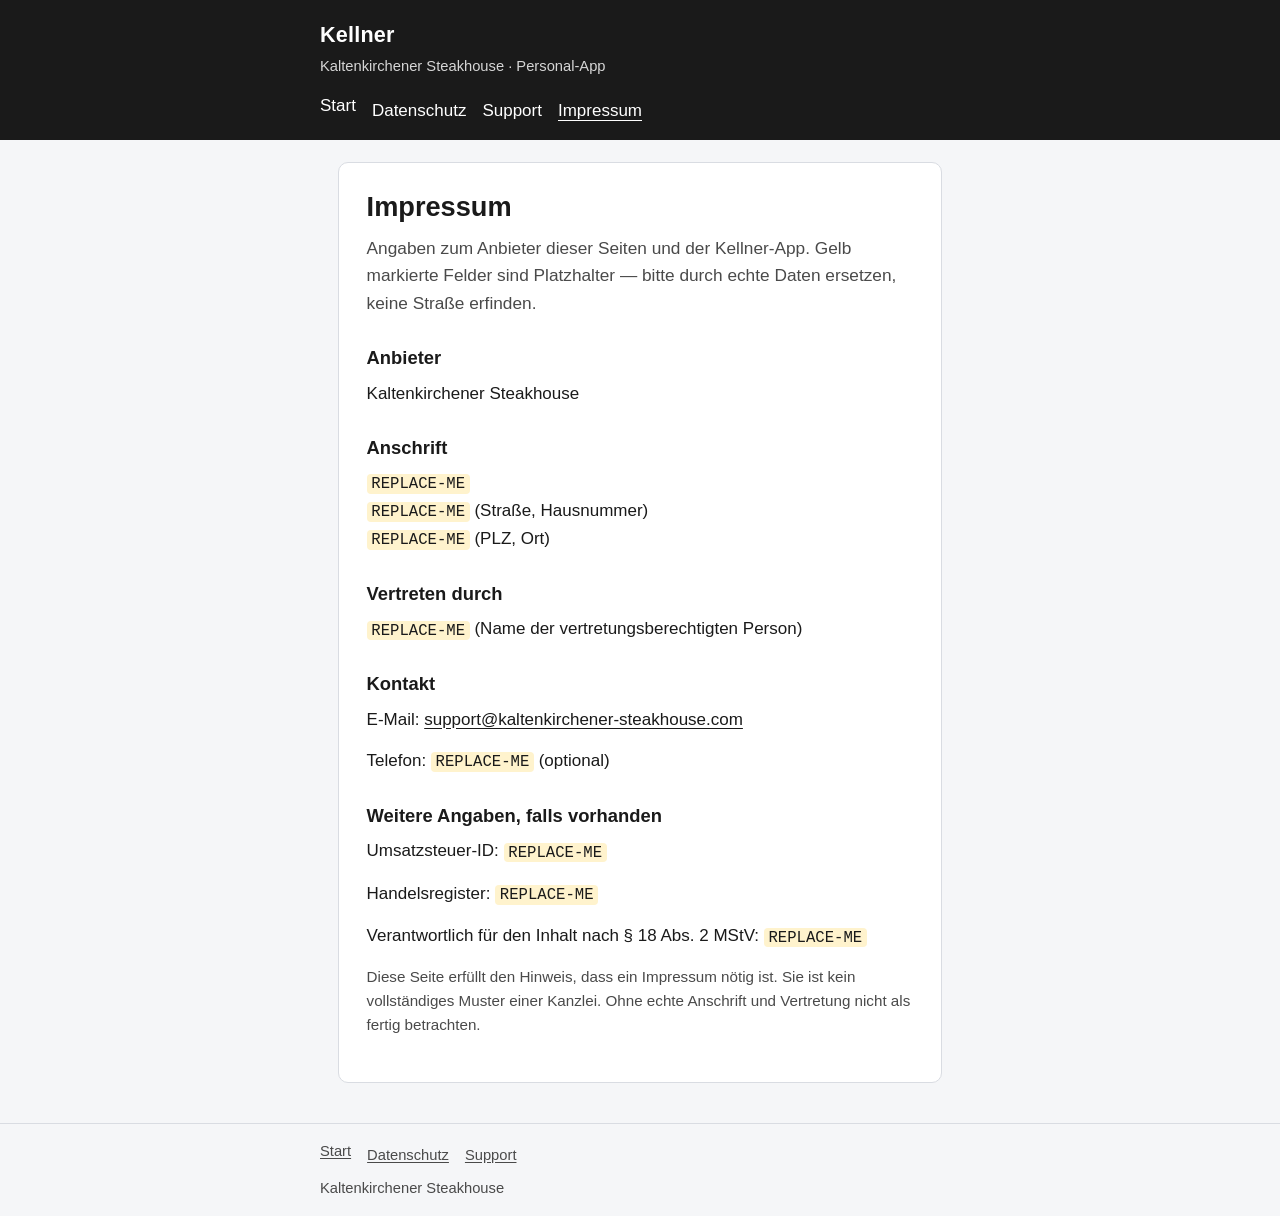
==== impressum.html @ 6cdeabcd "Add files via upload" ====
<!DOCTYPE html>
<html lang="de">
<head>
  <meta charset="utf-8">
  <meta name="viewport" content="width=device-width, initial-scale=1">
  <meta name="description" content="Impressum zur Kellner-App des Kaltenkirchener Steakhouses.">
  <title>Impressum — Kellner</title>
  <link rel="stylesheet" href="styles.css">
</head>
<body>
  <a class="skip" href="#inhalt">Zum Inhalt</a>
  <header class="site-header">
    <a class="brand" href="index.html">
      <span class="brand-name">Kellner</span>
      <span class="brand-sub">Kaltenkirchener Steakhouse · Personal-App</span>
    </a>
    <nav class="site-nav" aria-label="Hauptnavigation">
      <ul>
        <li><a href="index.html">Start</a></li>
        <li><a href="datenschutz.html">Datenschutz</a></li>
        <li><a href="support.html">Support</a></li>
        <li><a href="impressum.html" aria-current="page">Impressum</a></li>
      </ul>
    </nav>
  </header>

  <main id="inhalt" class="wrap">
    <article class="card">
      <h1>Impressum</h1>
      <p class="lede">Angaben zum Anbieter dieser Seiten und der Kellner-App. Gelb markierte Felder sind Platzhalter — bitte durch echte Daten ersetzen, keine Straße erfinden.</p>

      <h2>Anbieter</h2>
      <p>Kaltenkirchener Steakhouse</p>

      <h2>Anschrift</h2>
      <p>
        <span class="placeholder">REPLACE-ME</span><br>
        <span class="placeholder">REPLACE-ME</span> (Straße, Hausnummer)<br>
        <span class="placeholder">REPLACE-ME</span> (PLZ, Ort)
      </p>

      <h2>Vertreten durch</h2>
      <p><span class="placeholder">REPLACE-ME</span> (Name der vertretungsberechtigten Person)</p>

      <h2>Kontakt</h2>
      <p>E-Mail: <a href="mailto:support@kaltenkirchener-steakhouse.com">support@kaltenkirchener-steakhouse.com</a></p>
      <p>Telefon: <span class="placeholder">REPLACE-ME</span> (optional)</p>

      <h2>Weitere Angaben, falls vorhanden</h2>
      <p>Umsatzsteuer-ID: <span class="placeholder">REPLACE-ME</span></p>
      <p>Handelsregister: <span class="placeholder">REPLACE-ME</span></p>
      <p>Verantwortlich für den Inhalt nach § 18 Abs. 2 MStV: <span class="placeholder">REPLACE-ME</span></p>

      <p class="note">Diese Seite erfüllt den Hinweis, dass ein Impressum nötig ist. Sie ist kein vollständiges Muster einer Kanzlei. Ohne echte Anschrift und Vertretung nicht als fertig betrachten.</p>
    </article>
  </main>

  <footer class="site-footer">
    <nav aria-label="Fußzeile">
      <ul>
        <li><a href="index.html">Start</a></li>
        <li><a href="datenschutz.html">Datenschutz</a></li>
        <li><a href="support.html">Support</a></li>
      </ul>
    </nav>
    <p>Kaltenkirchener Steakhouse</p>
  </footer>
</body>
</html>
---- styles.css ----
:root {
  --ink: #1a1a1a;
  --muted: #4a4a4a;
  --line: #d9dce2;
  --bg: #f5f6f8;
  --paper: #ffffff;
  --focus: #2b6cb0;
}

*,
*::before,
*::after {
  box-sizing: border-box;
}

html {
  -webkit-text-size-adjust: 100%;
}

body {
  margin: 0;
  min-height: 100vh;
  display: flex;
  flex-direction: column;
  font-family: -apple-system, BlinkMacSystemFont, "Segoe UI", Roboto, Helvetica, Arial, sans-serif;
  font-size: 1.0625rem;
  line-height: 1.6;
  color: var(--ink);
  background: var(--bg);
}

a {
  color: var(--ink);
  text-underline-offset: 0.15em;
}

a:hover {
  text-decoration-thickness: 2px;
}

a:focus-visible,
.skip:focus-visible {
  outline: 3px solid var(--focus);
  outline-offset: 2px;
}

.skip {
  position: absolute;
  left: 0.75rem;
  top: -3rem;
  z-index: 10;
  padding: 0.4rem 0.7rem;
  background: var(--paper);
  color: var(--ink);
}

.skip:focus {
  top: 0.75rem;
}

.site-header {
  background: var(--ink);
  color: var(--paper);
  padding: 1.15rem 1.15rem 1rem;
}

.brand {
  display: block;
  max-width: 40rem;
  margin: 0 auto;
  text-decoration: none;
  color: inherit;
}

.brand-name {
  display: block;
  font-size: 1.35rem;
  font-weight: 700;
  letter-spacing: 0.01em;
}

.brand-sub {
  display: block;
  margin-top: 0.15rem;
  font-size: 0.92rem;
  opacity: 0.82;
}

.site-nav {
  max-width: 40rem;
  margin: 0.85rem auto 0;
}

.site-nav ul {
  display: flex;
  flex-wrap: wrap;
  gap: 0.35rem 1rem;
  margin: 0;
  padding: 0;
  list-style: none;
}

.site-nav a {
  color: var(--paper);
  text-decoration: none;
  border-bottom: 1px solid transparent;
}

.site-nav a:hover,
.site-nav a[aria-current="page"] {
  border-bottom-color: currentColor;
}

.wrap {
  width: 100%;
  max-width: 40rem;
  margin: 0 auto;
  padding: 1.35rem 1.15rem 2.5rem;
  flex: 1;
}

.card {
  background: var(--paper);
  border: 1px solid var(--line);
  border-radius: 10px;
  padding: 1.35rem 1.25rem 1.5rem;
}

h1 {
  margin: 0 0 0.65rem;
  font-size: 1.7rem;
  line-height: 1.25;
}

h2 {
  margin: 1.6rem 0 0.45rem;
  font-size: 1.15rem;
}

p,
ul,
ol {
  margin: 0 0 0.9rem;
}

ul,
ol {
  padding-left: 1.2rem;
}

li + li {
  margin-top: 0.3rem;
}

.lede,
.muted,
.note {
  color: var(--muted);
}

.lede {
  font-size: 1.08rem;
}

.note {
  font-size: 0.95rem;
}

.en {
  margin-top: 1.1rem;
  padding-top: 0.95rem;
  border-top: 1px solid var(--line);
  color: var(--muted);
  font-size: 0.98rem;
}

.actions {
  display: flex;
  flex-direction: column;
  gap: 0.65rem;
  margin: 1.2rem 0 0;
  padding: 0;
  list-style: none;
}

.actions a {
  display: block;
  padding: 0.75rem 0.9rem;
  background: var(--bg);
  border: 1px solid var(--line);
  border-radius: 8px;
  text-decoration: none;
}

.actions a:hover {
  border-color: var(--ink);
}

.placeholder {
  font-family: ui-monospace, SFMono-Regular, Menlo, Consolas, monospace;
  font-size: 0.92em;
  background: #fff3cd;
  padding: 0.05em 0.3em;
  border-radius: 4px;
}

.site-footer {
  border-top: 1px solid var(--line);
  padding: 1rem 1.15rem 1.4rem;
  color: var(--muted);
  font-size: 0.92rem;
}

.site-footer nav,
.site-footer p {
  max-width: 40rem;
  margin: 0 auto;
}

.site-footer ul {
  display: flex;
  flex-wrap: wrap;
  gap: 0.35rem 1rem;
  margin: 0 0 0.55rem;
  padding: 0;
  list-style: none;
}

.site-footer a {
  color: var(--muted);
}

@media (min-width: 640px) {
  .card {
    padding: 1.7rem 1.7rem 1.85rem;
  }

  .actions {
    flex-direction: row;
    flex-wrap: wrap;
  }

  .actions li {
    flex: 1 1 10rem;
  }
}
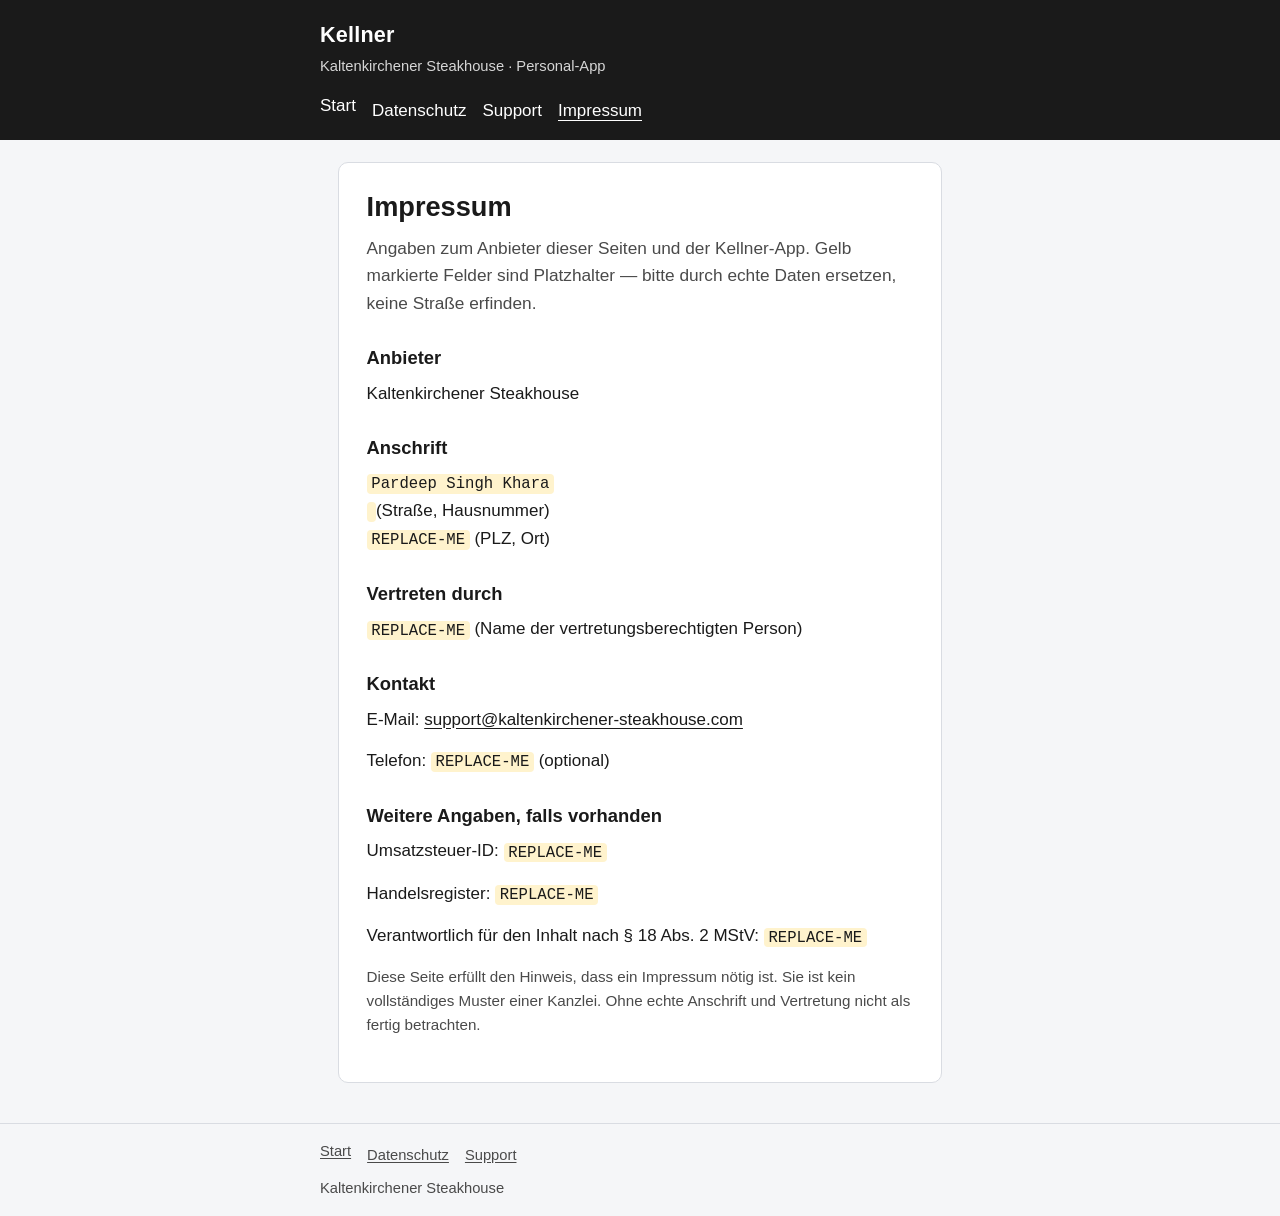
==== commit ea4cc22b: "Update contact information in impressum.html" ====
--- a/impressum.html
+++ b/impressum.html
@@ -34,8 +34,8 @@
 
       <h2>Anschrift</h2>
       <p>
-        <span class="placeholder">REPLACE-ME</span><br>
-        <span class="placeholder">REPLACE-ME</span> (Straße, Hausnummer)<br>
+        <span class="placeholder">Pardeep Singh Khara</span><br>
+        <span class="placeholder"></span> (Straße, Hausnummer)<br>
         <span class="placeholder">REPLACE-ME</span> (PLZ, Ort)
       </p>
 
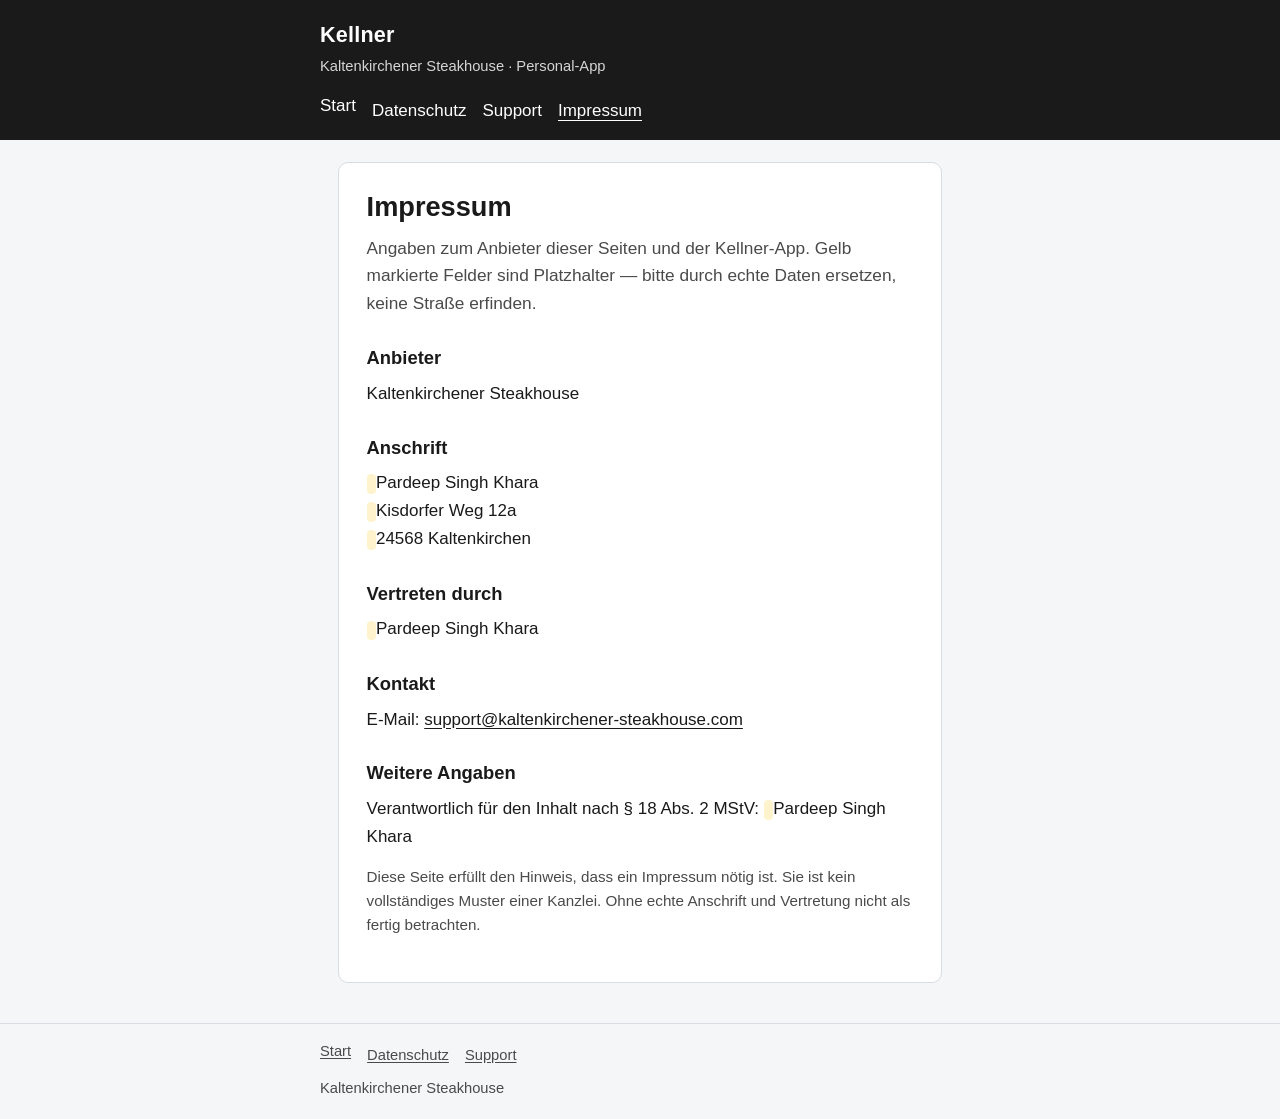
==== commit 833bcd2a: "Update contact information in impressum.html" ====
--- a/impressum.html
+++ b/impressum.html
@@ -34,22 +34,20 @@
 
       <h2>Anschrift</h2>
       <p>
-        <span class="placeholder">Pardeep Singh Khara</span><br>
-        <span class="placeholder"></span> (Straße, Hausnummer)<br>
-        <span class="placeholder">REPLACE-ME</span> (PLZ, Ort)
+        <span class="placeholder"></span>Pardeep Singh Khara<br>
+        <span class="placeholder"></span>Kisdorfer Weg 12a<br>
+        <span class="placeholder"></span>24568 Kaltenkirchen
       </p>
 
       <h2>Vertreten durch</h2>
-      <p><span class="placeholder">REPLACE-ME</span> (Name der vertretungsberechtigten Person)</p>
+      <p><span class="placeholder"></span>Pardeep Singh Khara</p>
 
       <h2>Kontakt</h2>
       <p>E-Mail: <a href="mailto:support@kaltenkirchener-steakhouse.com">support@kaltenkirchener-steakhouse.com</a></p>
-      <p>Telefon: <span class="placeholder">REPLACE-ME</span> (optional)</p>
+      
 
-      <h2>Weitere Angaben, falls vorhanden</h2>
-      <p>Umsatzsteuer-ID: <span class="placeholder">REPLACE-ME</span></p>
-      <p>Handelsregister: <span class="placeholder">REPLACE-ME</span></p>
-      <p>Verantwortlich für den Inhalt nach § 18 Abs. 2 MStV: <span class="placeholder">REPLACE-ME</span></p>
+      <h2>Weitere Angaben</h2>
+      <p>Verantwortlich für den Inhalt nach § 18 Abs. 2 MStV: <span class="placeholder"></span>Pardeep Singh Khara</p>
 
       <p class="note">Diese Seite erfüllt den Hinweis, dass ein Impressum nötig ist. Sie ist kein vollständiges Muster einer Kanzlei. Ohne echte Anschrift und Vertretung nicht als fertig betrachten.</p>
     </article>
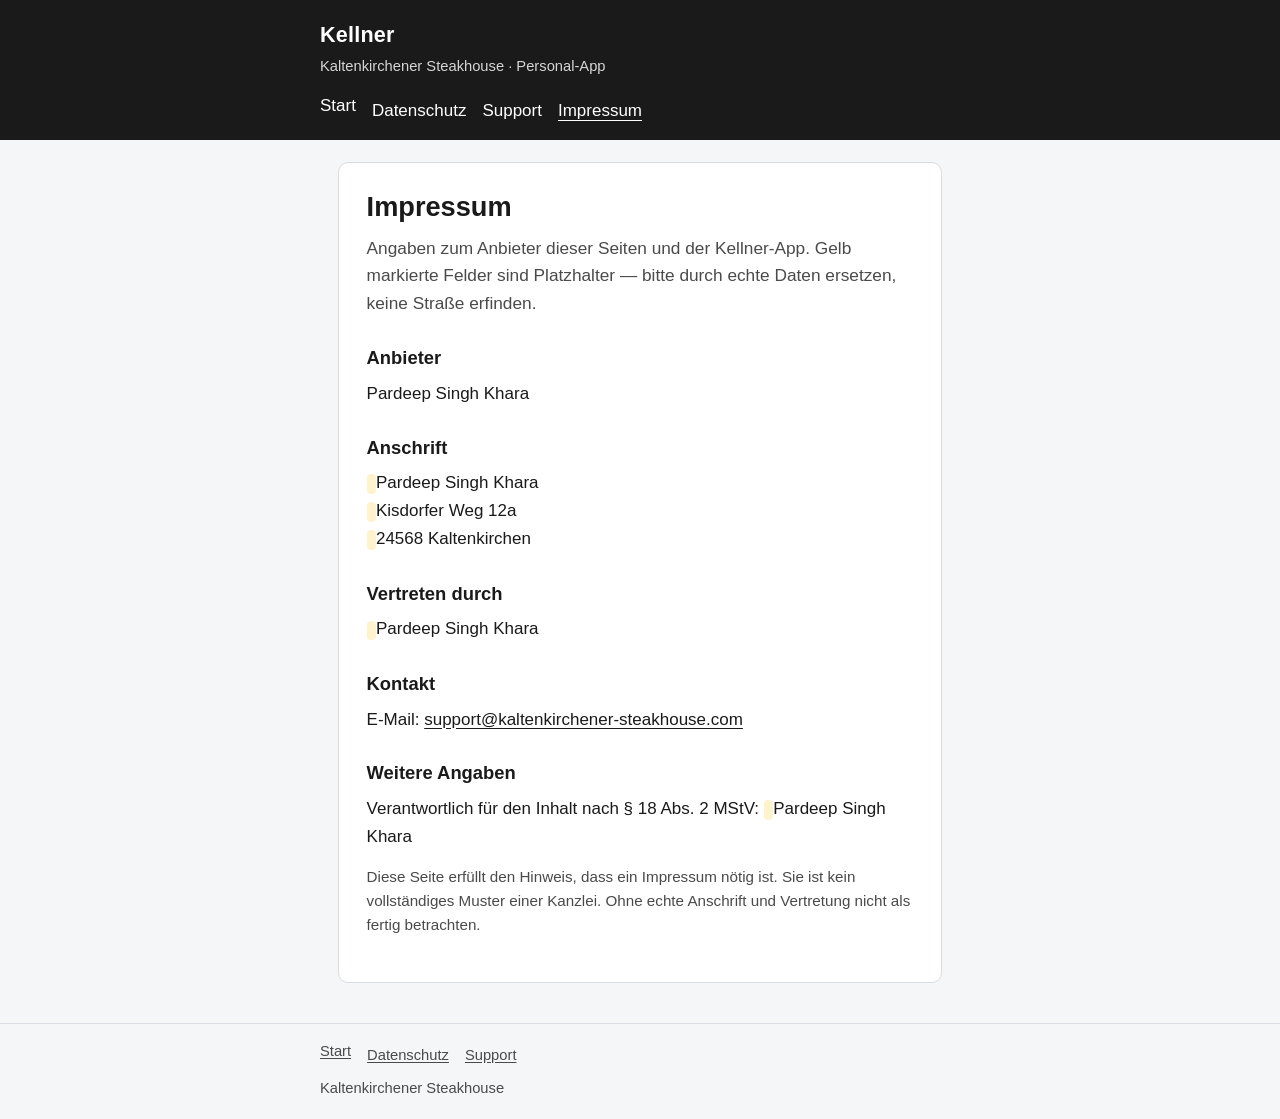
==== commit ede829c7: "Update impressum.html" ====
--- a/impressum.html
+++ b/impressum.html
@@ -30,7 +30,7 @@
       <p class="lede">Angaben zum Anbieter dieser Seiten und der Kellner-App. Gelb markierte Felder sind Platzhalter — bitte durch echte Daten ersetzen, keine Straße erfinden.</p>
 
       <h2>Anbieter</h2>
-      <p>Kaltenkirchener Steakhouse</p>
+      <p>Pardeep Singh Khara</p>
 
       <h2>Anschrift</h2>
       <p>
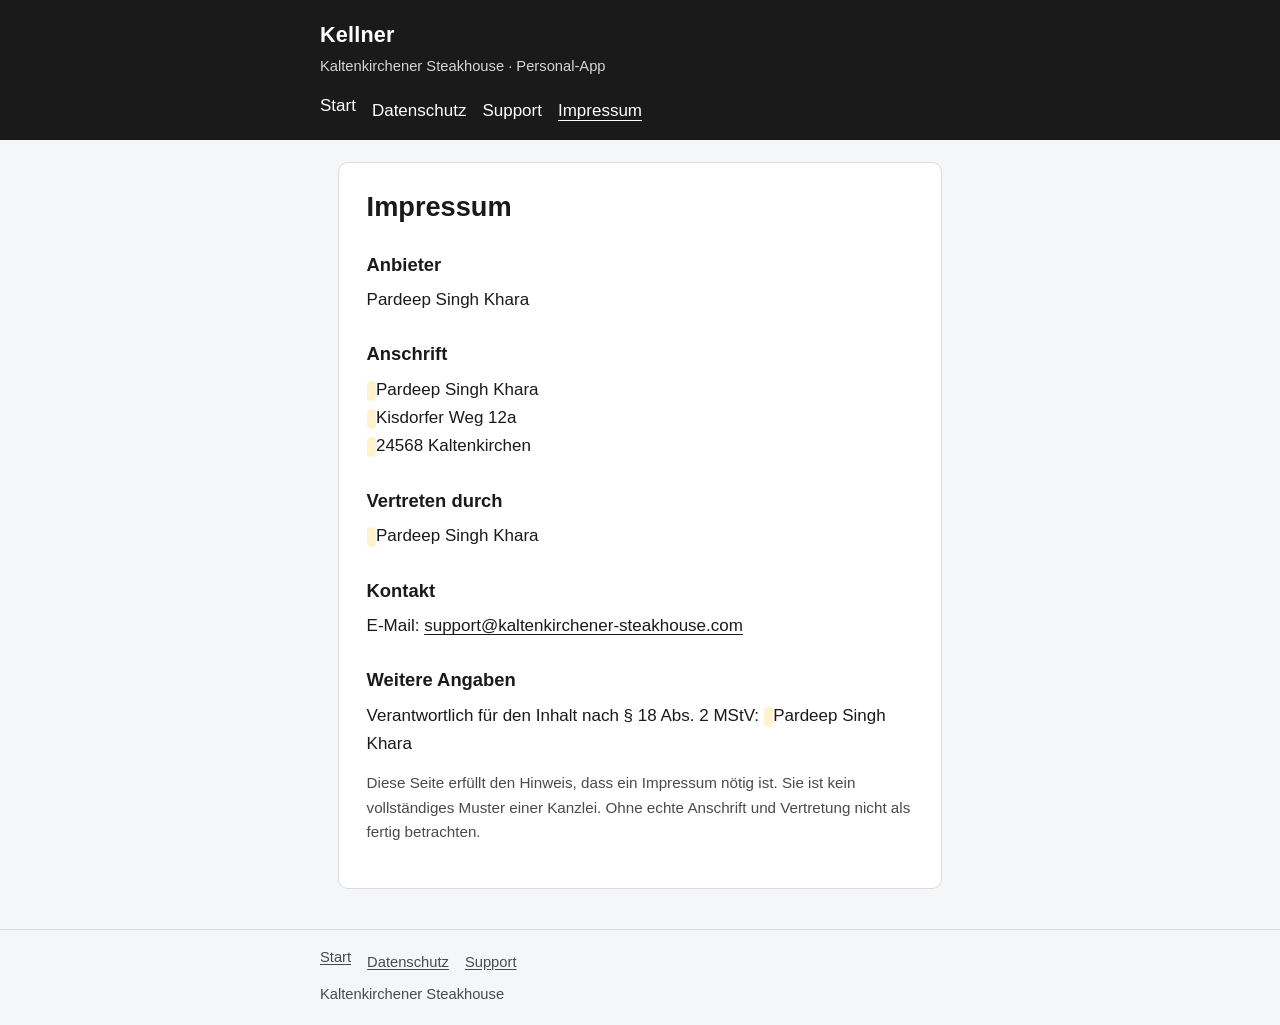
==== commit 38635194: "Update impressum.html" ====
--- a/impressum.html
+++ b/impressum.html
@@ -27,7 +27,7 @@
   <main id="inhalt" class="wrap">
     <article class="card">
       <h1>Impressum</h1>
-      <p class="lede">Angaben zum Anbieter dieser Seiten und der Kellner-App. Gelb markierte Felder sind Platzhalter — bitte durch echte Daten ersetzen, keine Straße erfinden.</p>
+      
 
       <h2>Anbieter</h2>
       <p>Pardeep Singh Khara</p>
